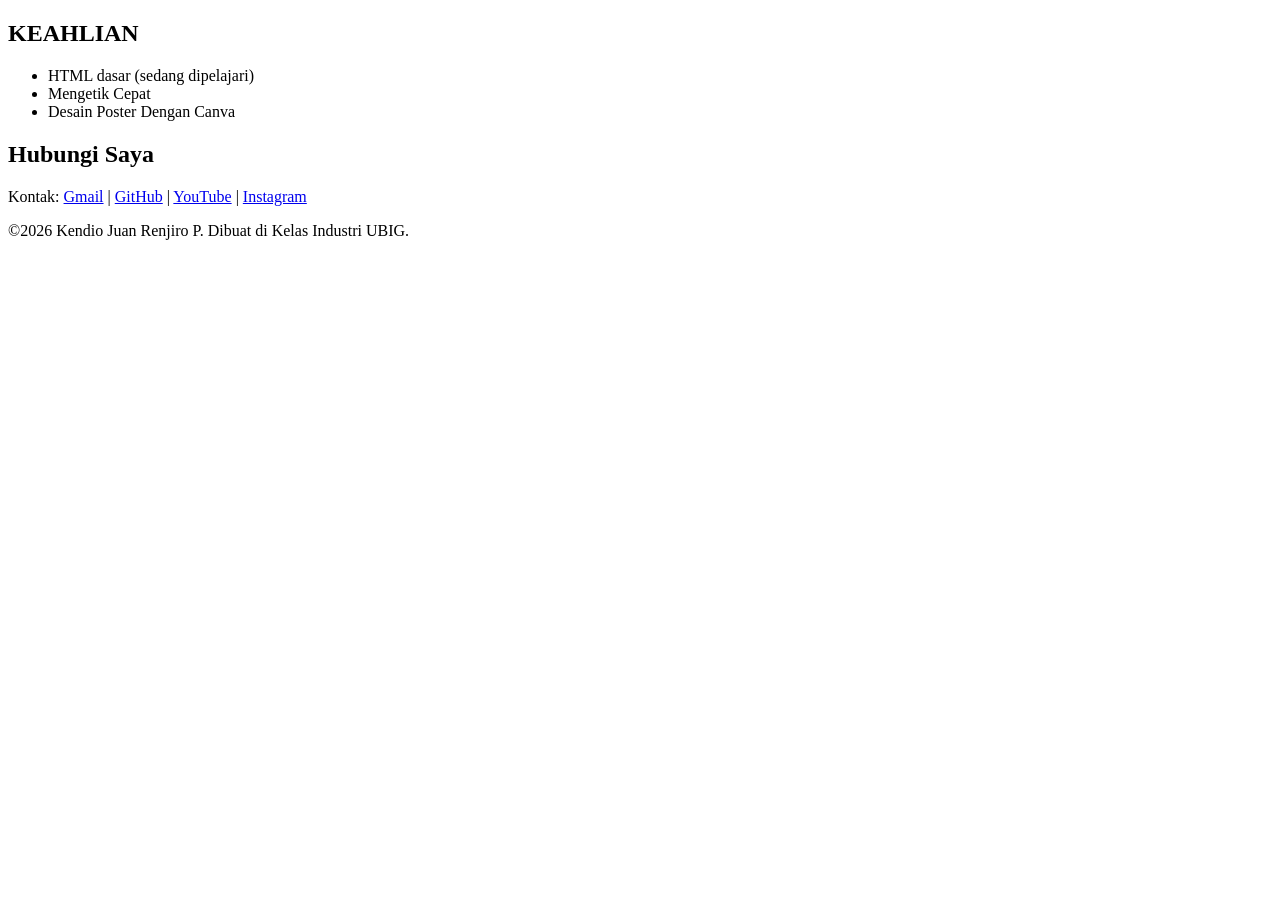
==== index.html @ 7b646719 "feat: portofolio v1" ====
<!DOCTYPE html>
<html lang="en">
<head>
    <meta charset="UTF-8">
    <meta name="viewport" content="width=device-width, initial-scale=1.0">
    <title>index</title>
</head>
<body>
    <h2>KEAHLIAN</h2>
    <ul>
        <li>HTML dasar (sedang dipelajari)</li>
        <li>Mengetik Cepat</li>
        <li>Desain Poster Dengan Canva</li>
    </ul>
     <nav>

</nav>

<h2>Hubungi Saya</h2>

<footer>
   
  
<p>Kontak: <a
href="mailto:kendioputra866@gmail.com">Gmail</a>
|
<a href="https://github.com/kendioputra" target="_blank">GitHub</a> |
<a href="/www.youhttps:/tube.com/@kendio4837"
target="_blank">YouTube</a>
|
<a href="https://www.instagram.com/kendioputra_07/" target="_blank">Instagram</a></p>
<p>&copy;2026 Kendio Juan Renjiro P. Dibuat di Kelas Industri UBIG.</p>

</footer>
</body>
</html>
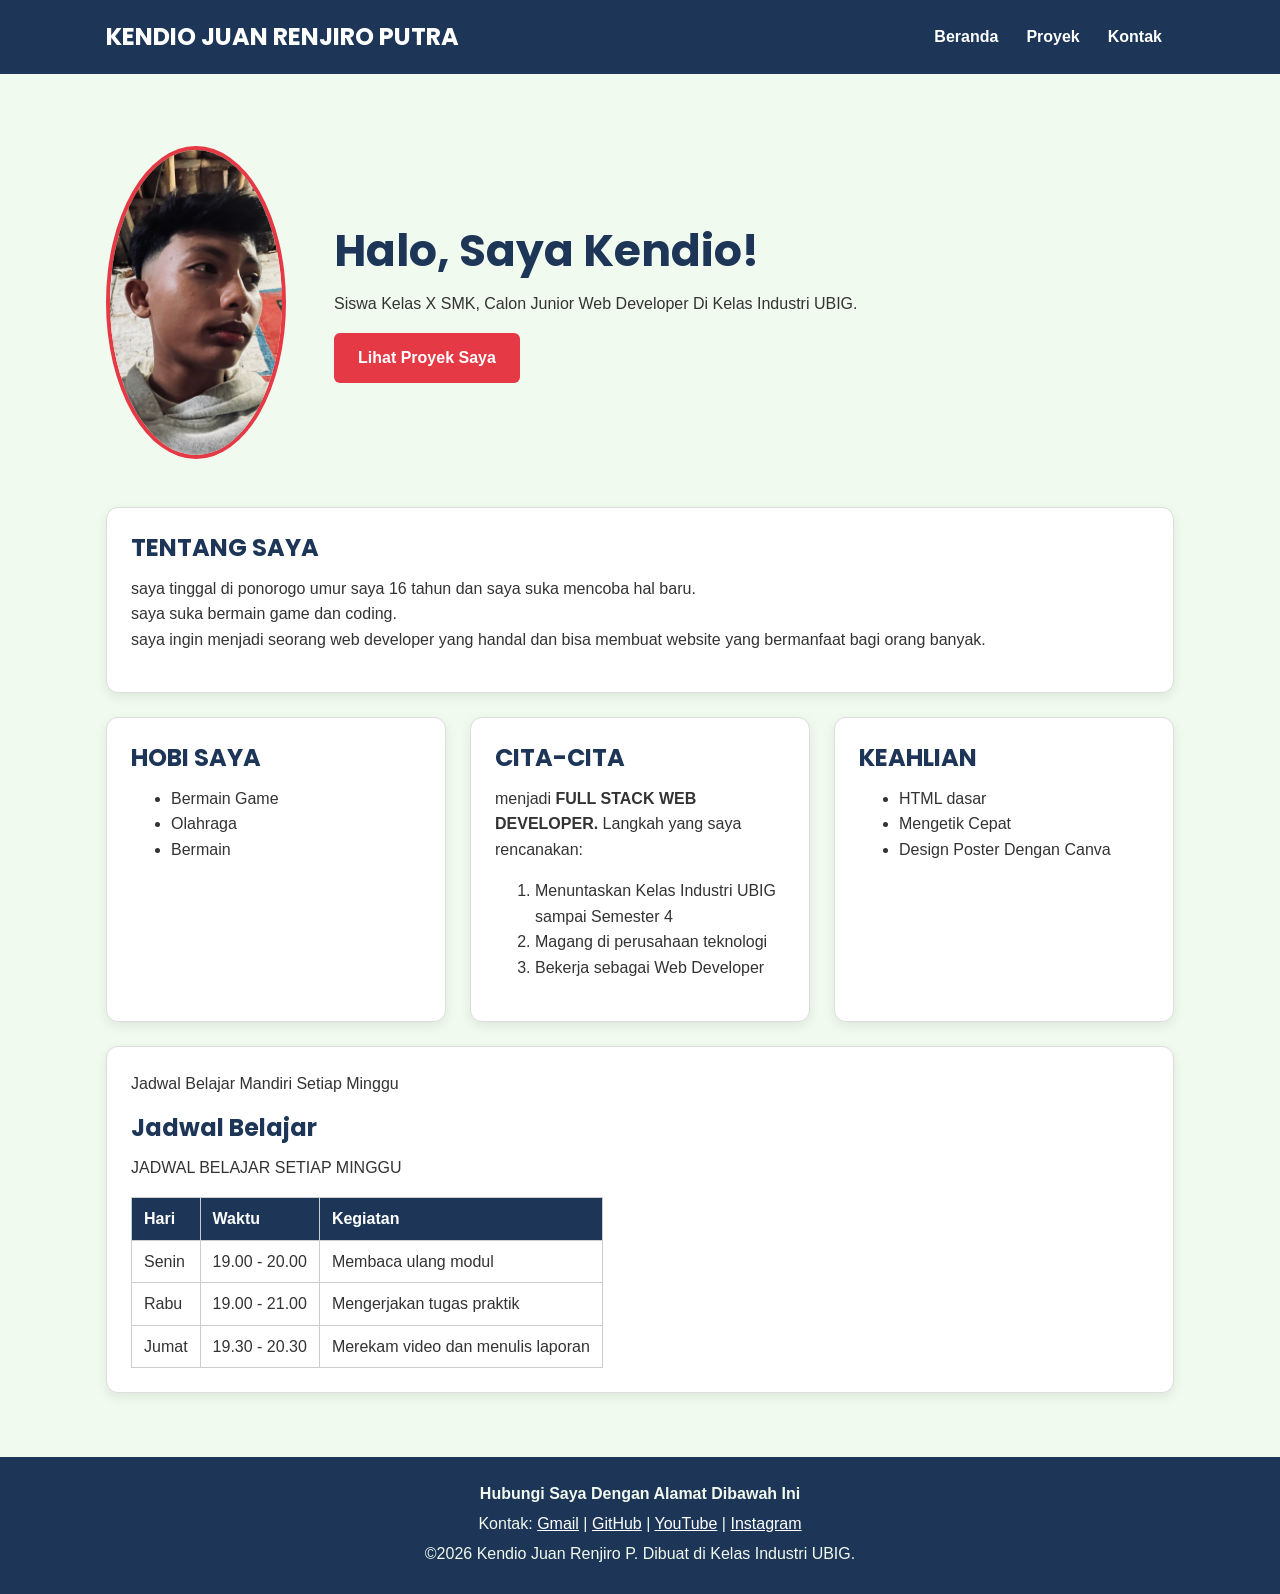
==== commit 6d1f4825: "Rename module 2.html to index.html" ====
--- a/index.html
+++ b/index.html
@@ -1,25 +1,119 @@
 <!DOCTYPE html>
-<html lang="en">
+<html lang="id">
 <head>
     <meta charset="UTF-8">
     <meta name="viewport" content="width=device-width, initial-scale=1.0">
-    <title>index</title>
+    <title>KendioPutra</title>
+    <link rel="preconnect" href="https://fonts.googleapis.com">
+    <link rel="preconnect" href="https://fonts.gstatic.com"
+    crossorigin>
+    <link href="https://fonts.googleapis.com/css2?
+    family=Inter:wght@family=Inter:wght@400;600&family=Poppins:wght@600;700&display=swap"
+    rel="stylesheet">
+    <link rel="stylesheet" href="css/style.css">
+     
 </head>
-<body>
-    <h2>KEAHLIAN</h2>
+
+<header>
+<div class="container navbar">
+<h1>KENDIO JUAN RENJIRO PUTRA</h1>
+  <nav>
     <ul>
-        <li>HTML dasar (sedang dipelajari)</li>
-        <li>Mengetik Cepat</li>
-        <li>Desain Poster Dengan Canva</li>
+      <li><a href="module 2.html">Beranda</a></li>
+      <li><a href="proyek.html">Proyek</a></li>
+      <li> <a href="kontak.html">Kontak</a></li>
     </ul>
-     <nav>
+  </nav>
+  </div>
+</header>
+<main>
+  <div class="container">
 
-</nav>
+<section class="hero">
+  <img src="/img/photo_2026-10-16_21-15-15.jpg" alt="foto saya" width="180"> 
+<div>
+    <h2>Halo, Saya Kendio!</h2>
+    <p>Siswa Kelas X SMK, Calon Junior Web Developer Di Kelas Industri UBIG.</p>
+<a href="proyek.html" class="tombol">Lihat Proyek Saya</a>
+</div>
+</section>
 
-<h2>Hubungi Saya</h2>
+<section class="kartu">
+  <h2>TENTANG SAYA</h2>
+ 
+<p>
+ saya tinggal di ponorogo umur saya 16 tahun dan saya suka mencoba hal baru.<br>
+ saya suka bermain game dan coding.<br> saya ingin menjadi seorang web developer 
+ yang handal dan bisa membuat website yang bermanfaat bagi orang banyak.
+</p>
+</section>
 
+<div class="daftar-kartu">
+<section class="kartu">
+<h2>HOBI SAYA</h2>
+
+<ul>
+  <li>Bermain Game</li>
+  <li>Olahraga</li>
+  <li>Bermain</li>
+</ul>
+</section>
+
+<section class="kartu">
+<h2>CITA-CITA</h2>
+<p>menjadi <strong>FULL STACK WEB DEVELOPER.</strong> Langkah yang saya rencanakan:</p>
+<ol type="number">
+  <li>Menuntaskan Kelas Industri UBIG sampai Semester 4</li>
+  <li>Magang di perusahaan teknologi</li>
+  <li>Bekerja sebagai Web Developer</li>
+</ol>
+</section>
+<section class="kartu">
+<h2>KEAHLIAN</h2>
+<ul>
+  <li>HTML dasar</li>
+  <li>Mengetik Cepat</li>
+  <li>Design Poster Dengan Canva</li>
+</ul>
+</section>
+</div>
+
+<section class="kartu">
+<p>Jadwal Belajar Mandiri Setiap Minggu</p>
+<section>
+<h2>Jadwal Belajar</h2>
+<table>
+<p>JADWAL BELAJAR SETIAP MINGGU</p>
+<thead>
+<tr>
+<th>Hari</th>
+<th>Waktu</th>
+<th>Kegiatan</th>
+</tr>
+</thead>
+<tbody>
+<tr>
+<td>Senin</td>
+<td>19.00 - 20.00</td>
+<td>Membaca ulang modul</td>
+</tr>
+<tr>
+<td>Rabu</td>
+<td>19.00 - 21.00</td>
+<td>Mengerjakan tugas praktik</td>
+</tr>
+<tr>
+<td>Jumat</td>
+<td>19.30 - 20.30</td>
+<td>Merekam video dan menulis laporan</td>
+</tr>
+</tbody>
+</table>
+</section>
+</div>
+</main>
 <footer>
-   
+  <p><strong>Hubungi Saya Dengan Alamat Dibawah Ini</strong></p> 
   
 <p>Kontak: <a
 href="mailto:kendioputra866@gmail.com">Gmail</a>
@@ -30,7 +124,7 @@
 |
 <a href="https://www.instagram.com/kendioputra_07/" target="_blank">Instagram</a></p>
 <p>&copy;2026 Kendio Juan Renjiro P. Dibuat di Kelas Industri UBIG.</p>
-
+</section>
 </footer>
 </body>
-</html>+</html>
--- a/css/style.css
+++ b/css/style.css
@@ -0,0 +1,214 @@
+/* Gaya portofolio Kendio Juan Renjiro Putra
+Palet: #1D3557 (utama), #E63946 (aksen), #F1FAEE (latar)
+Huruf: Poppins (judul), Inter (isi)
+Tata letak: mobile first, titik ubah 768px (tablet) dan 1024px
+(laptop) */
+
+/* 1. Reset */
+* {
+box-sizing: border-box;
+margin: 0;
+}
+img {
+max-width: 100%;
+height: auto;
+}
+
+/* 2. Dasar Halaman: Warna Dan Huruf */
+
+body {
+font-family: "Inter", Arial, sans-serif;
+font-size: 1rem;
+line-height: 1.6;
+color: #333333;
+background-color: #F1FAEE;
+}
+h1, h2, h3 {
+font-family: "Poppins", Arial, sans-serif;
+color: #1D3557;
+line-height: 1.3;
+}
+h2 {
+margin-bottom: 0.75rem;
+}
+p, ul, ol {
+margin-bottom: 1rem;
+}
+a {
+color: #E63946;
+}
+
+/* 3. Wadah, Header, dan Menu */
+
+.container {
+    max-width: 1100px;
+    margin: 0 auto;
+    padding: 0 1rem;
+}
+
+header {
+background-color: #1D3557;
+color: #FFFFFF;
+padding: 1rem 0;
+}
+header h1 {
+color: #FFFFFF;
+font-size: 1.5rem;
+}
+.navbar {
+    display: flex;
+    flex-wrap: wrap;
+    justify-content: space-between;
+    align-items: center;
+    gap: 0.5rem;
+}
+nav ul {
+display: flex;
+gap: 0.25rem;
+padding: 0;
+margin: 0;
+list-style: none;
+}
+nav a {
+display: inline-block;
+padding: 0.5rem 0.75rem;
+border-radius: 6px;
+color: #FFFFFF;
+font-weight: 600;
+text-decoration: none;
+}
+
+/* 4. Isi Utama, Hero, Dan Kartu */
+
+main {
+padding: 1.5rem 0;
+}
+.hero {
+display: flex;
+flex-direction: column;
+align-items: center;
+gap: 1.5rem;
+padding: 1rem 0 2rem;
+text-align: center;
+}
+.hero img {
+border: 4px solid #E63946;
+border-radius: 50%;
+}
+.hero h2 {
+font-size: 2rem;
+}
+.tombol {
+display: inline-block;
+padding: 0.75rem 1.5rem;
+border-radius: 6px;
+background-color: #E63946;
+color: #FFFFFF;
+font-weight: 600;
+text-decoration: none;
+}
+.kartu {
+background-color: #FFFFFF;
+padding: 1rem;
+margin-bottom: 1.5rem;
+border: 1px solid #DDDDDD;
+border-radius: 12px;
+box-shadow: 0 4px 12px rgba(0, 0, 0, 0.08);
+}
+.daftar-kartu {
+    display: flex;
+    flex-wrap: wrap;
+    gap: 1.5rem;
+    margin-bottom: 1.5rem;
+}
+.daftar-kartu .kartu {
+    flex: 1 1 280px;
+    margin-bottom: 0;
+}
+
+/* 5. Tabel */
+
+table {
+border-collapse: collapse;
+}
+caption {
+font-weight: 600;
+text-align: left;
+margin-bottom: 0.5rem;
+}
+th, td {
+border: 1px solid #CCCCCC;
+padding: 0.5rem 0.75rem;
+text-align: left;
+}
+th {
+background-color: #1D3557;
+color: #FFFFFF;
+}
+
+/* 6. Form */
+
+label {
+font-weight: 600;
+}
+input, select, textarea {
+width: 100%;
+max-width: 22rem;
+padding: 0.6rem;
+margin-top: 0.25rem;
+border: 1px solid #CCCCCC;
+border-radius: 6px;
+font-family: inherit;
+font-size: 1rem;
+}
+button {
+padding: 0.75rem 1.5rem;
+border: none;
+border-radius: 6px;
+background-color: #E63946;
+color: #FFFFFF;
+font-family: inherit;
+font-size: 1rem;
+font-weight: 600;
+cursor: pointer;
+}
+
+/* 7. Footer */
+
+footer {
+background-color: #1D3557;
+color: #F1FAEE;
+text-align: center;
+padding: 1.5rem;
+}
+footer p {
+margin-bottom: 0.25rem;
+}
+footer a {
+color: #FFFFFF;
+}
+
+/* 8. Tablet: lebar layar 768px ke atas */
+@media (min-width: 768px) {
+.hero {
+flex-direction: row;
+padding: 2rem 0 3rem;
+text-align: left;
+}
+.kartu {
+padding: 1.5rem;
+}
+}
+
+/* 9. Laptop: lebar layar 1024px ke atas */
+@media (min-width: 1024px) {
+main {
+padding: 2.5rem 0;
+}
+.hero {
+gap: 3rem;
+}
+.hero h2 {
+font-size: 2.75rem;
+}
+}
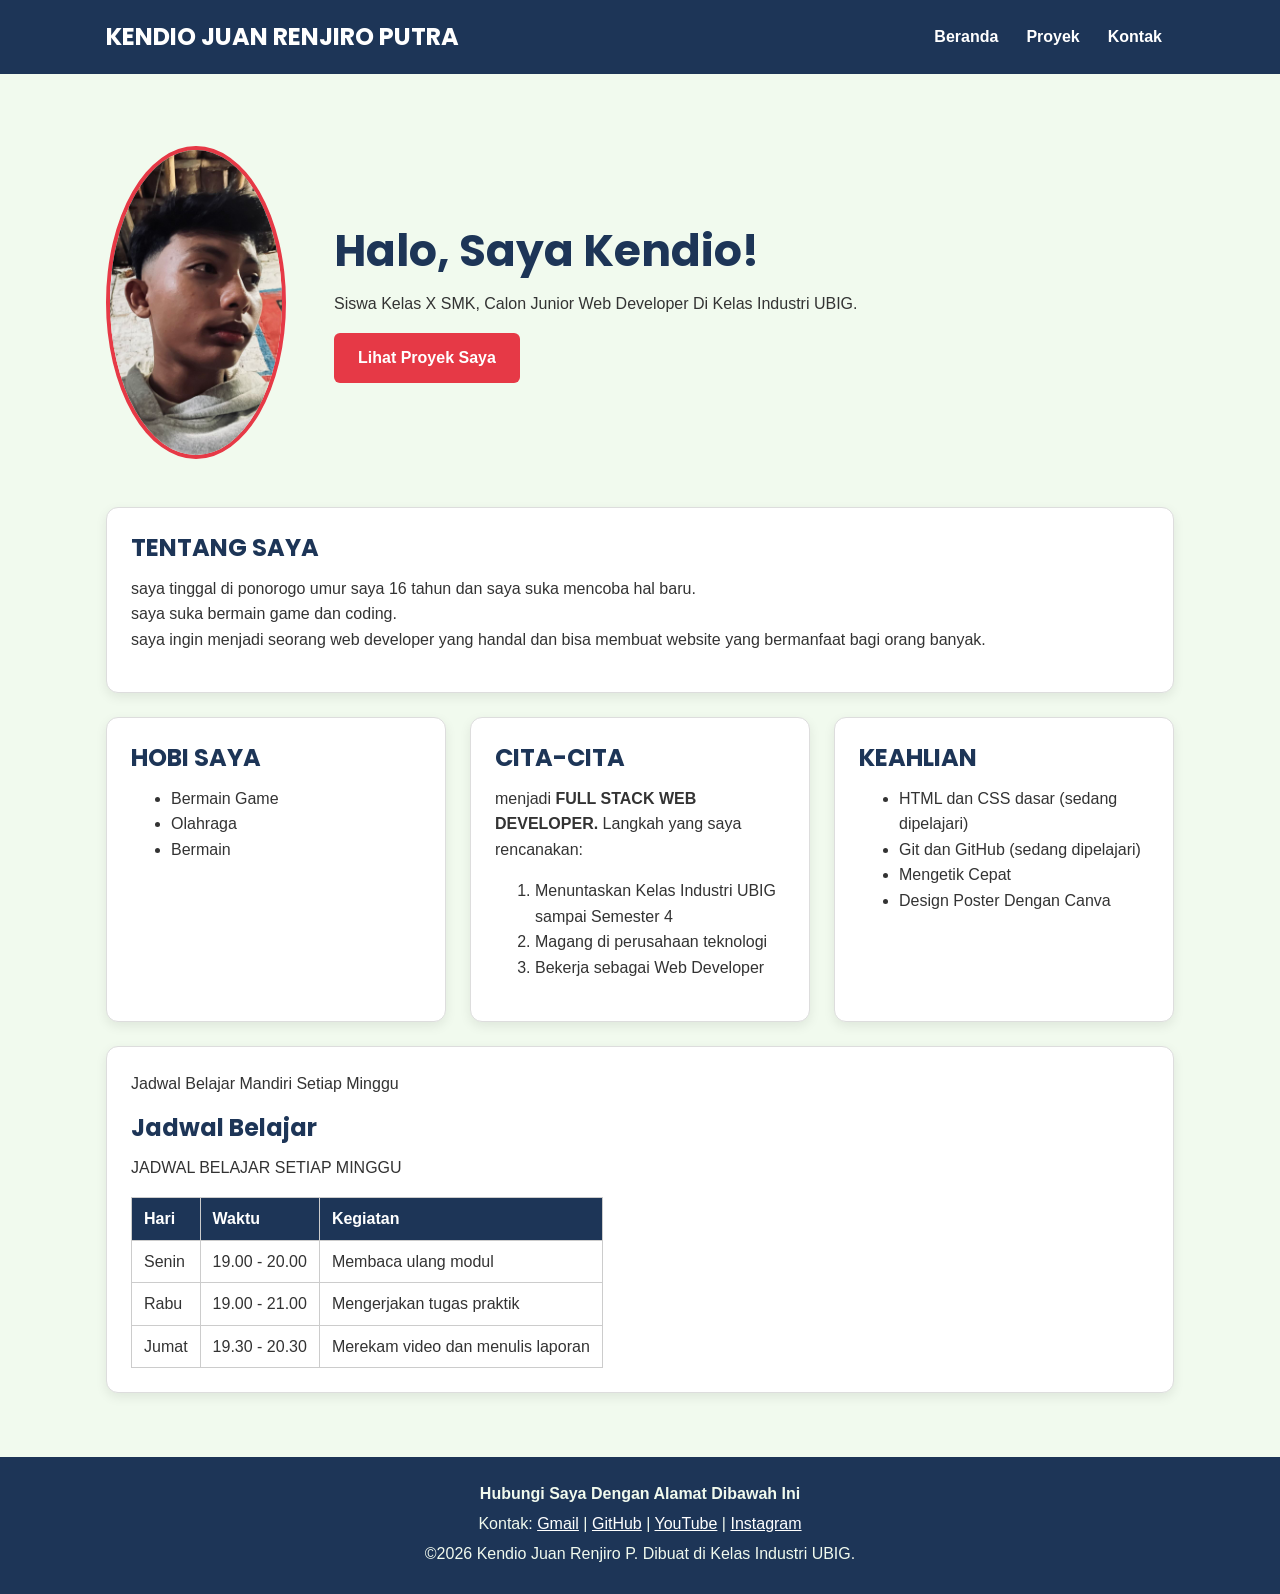
==== commit 3c2fb1cd: "feat: tambah keahlian Git dan GitHub" ====
--- a/index.html
+++ b/index.html
@@ -71,7 +71,8 @@
 <section class="kartu">
 <h2>KEAHLIAN</h2>
 <ul>
-  <li>HTML dasar</li>
+  <li>HTML dan CSS dasar (sedang dipelajari)</li>
+  <li>Git dan GitHub (sedang dipelajari)</li>
   <li>Mengetik Cepat</li>
   <li>Design Poster Dengan Canva</li>
 </ul>
@@ -127,4 +128,4 @@
 </section>
 </footer>
 </body>
-</html>
+</html>
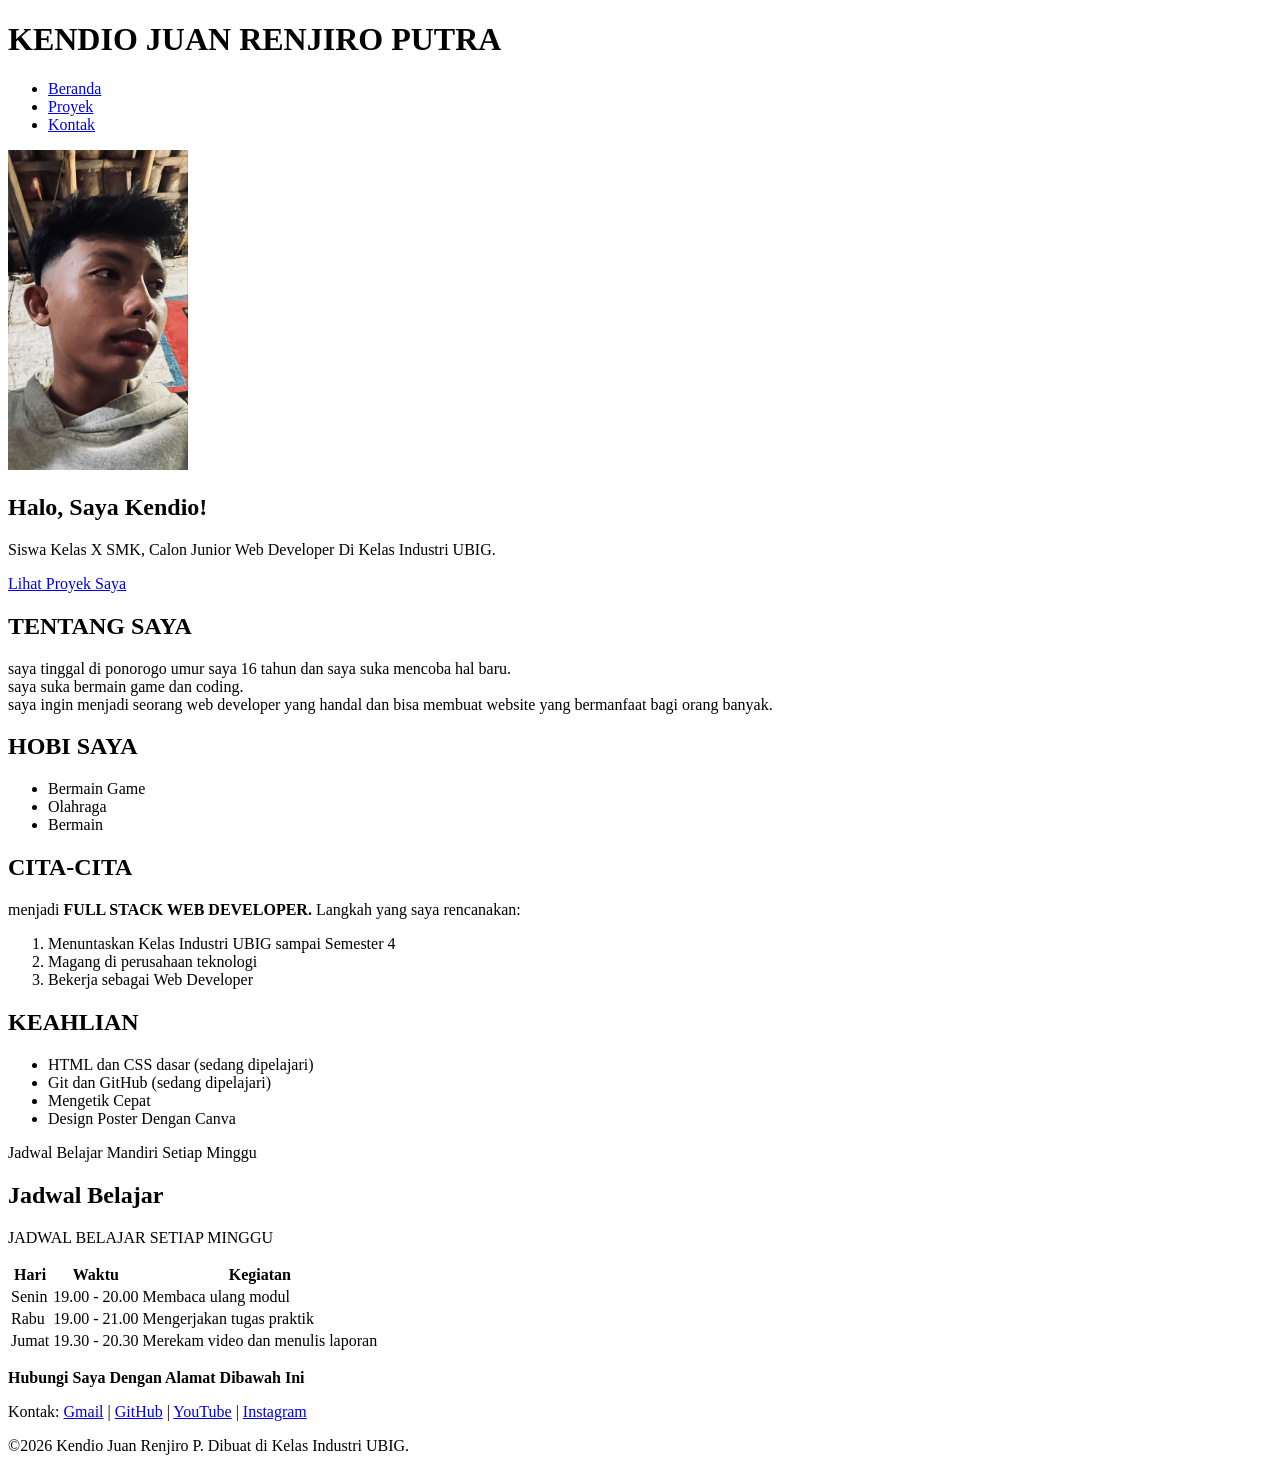
==== commit 0a5e5b4d: "feat: menambahkan file index diluar" ====
--- a/index.html
+++ b/index.html
@@ -19,7 +19,7 @@
 <h1>KENDIO JUAN RENJIRO PUTRA</h1>
   <nav>
     <ul>
-      <li><a href="module 2.html">Beranda</a></li>
+      <li><a href="index.html">Beranda</a></li>
       <li><a href="proyek.html">Proyek</a></li>
       <li> <a href="kontak.html">Kontak</a></li>
     </ul>
@@ -128,4 +128,4 @@
 </section>
 </footer>
 </body>
-</html>+</html>
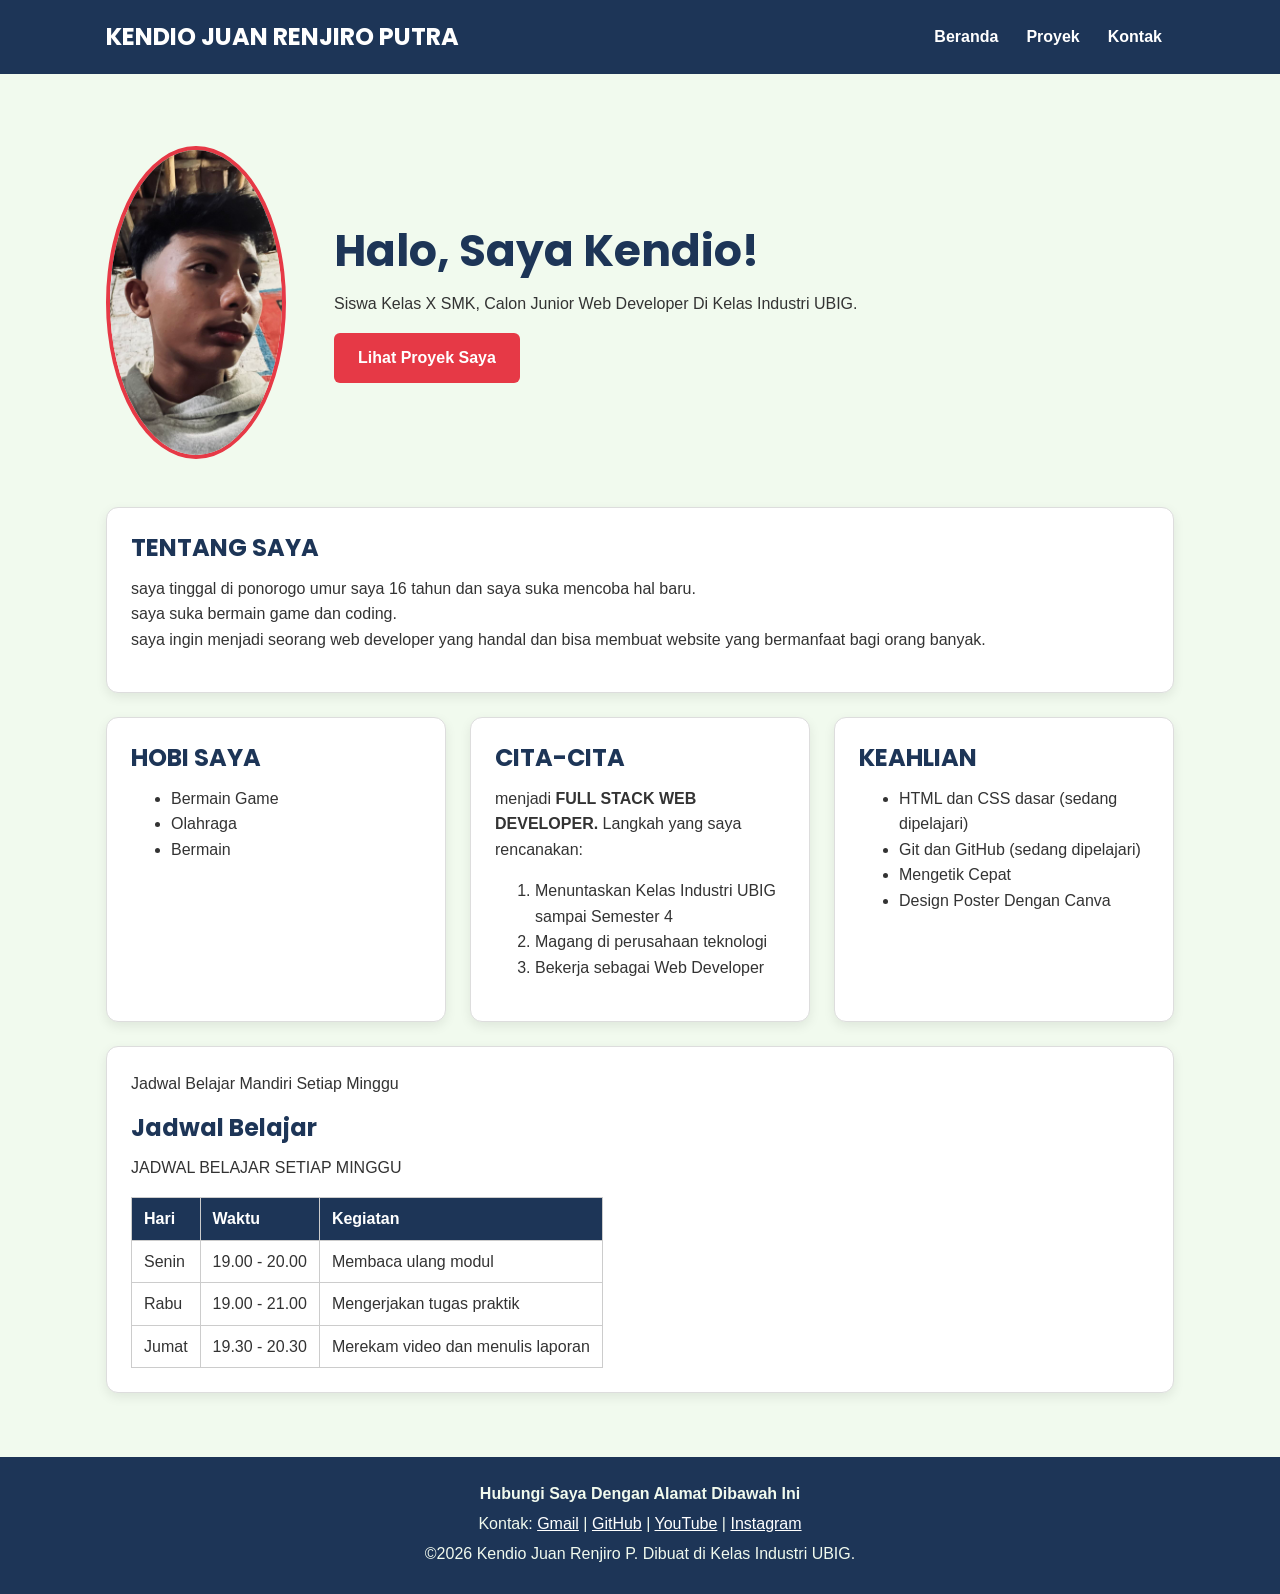
==== commit 860e2e93: "docs:menambahkan css di index" ====
--- a/index.html
+++ b/index.html
@@ -10,7 +10,7 @@
     <link href="https://fonts.googleapis.com/css2?
     family=Inter:wght@family=Inter:wght@400;600&family=Poppins:wght@600;700&display=swap"
     rel="stylesheet">
-    <link rel="stylesheet" href="css/style.css">
+    <link rel="stylesheet" href="/P1 W05/css/style.css">
      
 </head>
 
--- a/P1 W05/css/style.css
+++ b/P1 W05/css/style.css
@@ -0,0 +1,214 @@
+/* Gaya portofolio Kendio Juan Renjiro Putra
+Palet: #1D3557 (utama), #E63946 (aksen), #F1FAEE (latar)
+Huruf: Poppins (judul), Inter (isi)
+Tata letak: mobile first, titik ubah 768px (tablet) dan 1024px
+(laptop) */
+
+/* 1. Reset */
+* {
+box-sizing: border-box;
+margin: 0;
+}
+img {
+max-width: 100%;
+height: auto;
+}
+
+/* 2. Dasar Halaman: Warna Dan Huruf */
+
+body {
+font-family: "Inter", Arial, sans-serif;
+font-size: 1rem;
+line-height: 1.6;
+color: #333333;
+background-color: #F1FAEE;
+}
+h1, h2, h3 {
+font-family: "Poppins", Arial, sans-serif;
+color: #1D3557;
+line-height: 1.3;
+}
+h2 {
+margin-bottom: 0.75rem;
+}
+p, ul, ol {
+margin-bottom: 1rem;
+}
+a {
+color: #E63946;
+}
+
+/* 3. Wadah, Header, dan Menu */
+
+.container {
+    max-width: 1100px;
+    margin: 0 auto;
+    padding: 0 1rem;
+}
+
+header {
+background-color: #1D3557;
+color: #FFFFFF;
+padding: 1rem 0;
+}
+header h1 {
+color: #FFFFFF;
+font-size: 1.5rem;
+}
+.navbar {
+    display: flex;
+    flex-wrap: wrap;
+    justify-content: space-between;
+    align-items: center;
+    gap: 0.5rem;
+}
+nav ul {
+display: flex;
+gap: 0.25rem;
+padding: 0;
+margin: 0;
+list-style: none;
+}
+nav a {
+display: inline-block;
+padding: 0.5rem 0.75rem;
+border-radius: 6px;
+color: #FFFFFF;
+font-weight: 600;
+text-decoration: none;
+}
+
+/* 4. Isi Utama, Hero, Dan Kartu */
+
+main {
+padding: 1.5rem 0;
+}
+.hero {
+display: flex;
+flex-direction: column;
+align-items: center;
+gap: 1.5rem;
+padding: 1rem 0 2rem;
+text-align: center;
+}
+.hero img {
+border: 4px solid #E63946;
+border-radius: 50%;
+}
+.hero h2 {
+font-size: 2rem;
+}
+.tombol {
+display: inline-block;
+padding: 0.75rem 1.5rem;
+border-radius: 6px;
+background-color: #E63946;
+color: #FFFFFF;
+font-weight: 600;
+text-decoration: none;
+}
+.kartu {
+background-color: #FFFFFF;
+padding: 1rem;
+margin-bottom: 1.5rem;
+border: 1px solid #DDDDDD;
+border-radius: 12px;
+box-shadow: 0 4px 12px rgba(0, 0, 0, 0.08);
+}
+.daftar-kartu {
+    display: flex;
+    flex-wrap: wrap;
+    gap: 1.5rem;
+    margin-bottom: 1.5rem;
+}
+.daftar-kartu .kartu {
+    flex: 1 1 280px;
+    margin-bottom: 0;
+}
+
+/* 5. Tabel */
+
+table {
+border-collapse: collapse;
+}
+caption {
+font-weight: 600;
+text-align: left;
+margin-bottom: 0.5rem;
+}
+th, td {
+border: 1px solid #CCCCCC;
+padding: 0.5rem 0.75rem;
+text-align: left;
+}
+th {
+background-color: #1D3557;
+color: #FFFFFF;
+}
+
+/* 6. Form */
+
+label {
+font-weight: 600;
+}
+input, select, textarea {
+width: 100%;
+max-width: 22rem;
+padding: 0.6rem;
+margin-top: 0.25rem;
+border: 1px solid #CCCCCC;
+border-radius: 6px;
+font-family: inherit;
+font-size: 1rem;
+}
+button {
+padding: 0.75rem 1.5rem;
+border: none;
+border-radius: 6px;
+background-color: #E63946;
+color: #FFFFFF;
+font-family: inherit;
+font-size: 1rem;
+font-weight: 600;
+cursor: pointer;
+}
+
+/* 7. Footer */
+
+footer {
+background-color: #1D3557;
+color: #F1FAEE;
+text-align: center;
+padding: 1.5rem;
+}
+footer p {
+margin-bottom: 0.25rem;
+}
+footer a {
+color: #FFFFFF;
+}
+
+/* 8. Tablet: lebar layar 768px ke atas */
+@media (min-width: 768px) {
+.hero {
+flex-direction: row;
+padding: 2rem 0 3rem;
+text-align: left;
+}
+.kartu {
+padding: 1.5rem;
+}
+}
+
+/* 9. Laptop: lebar layar 1024px ke atas */
+@media (min-width: 1024px) {
+main {
+padding: 2.5rem 0;
+}
+.hero {
+gap: 3rem;
+}
+.hero h2 {
+font-size: 2.75rem;
+}
+}
